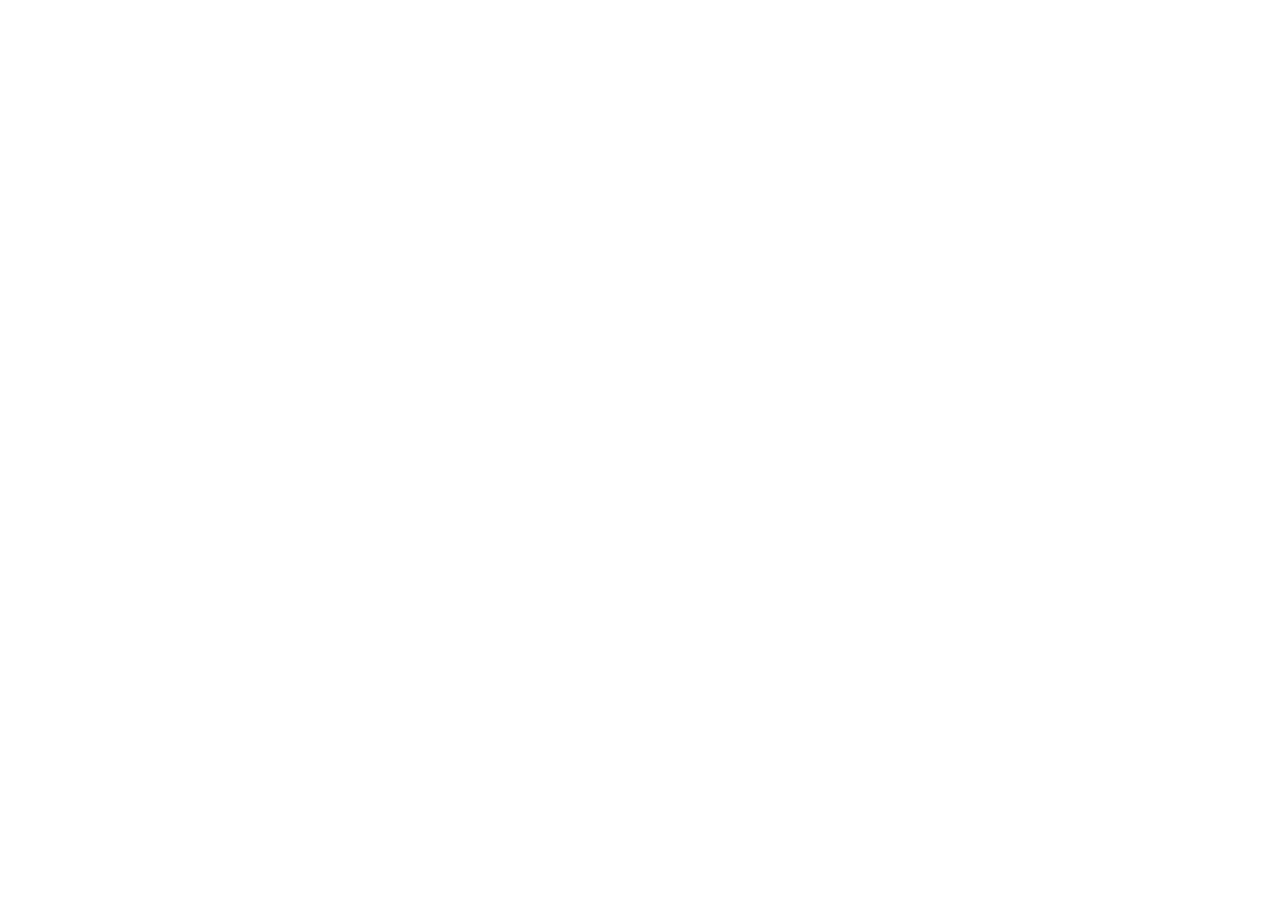
==== form.html @ 8257accf "INIT" ====
<!DOCTYPE html>
<html lang="en">
<head>
    <meta charset="UTF-8">
    <meta name="viewport" content="width=device-width, initial-scale=1.0">
    <title>OD Form</title>
</head>
<body>
    
</body>
</html>
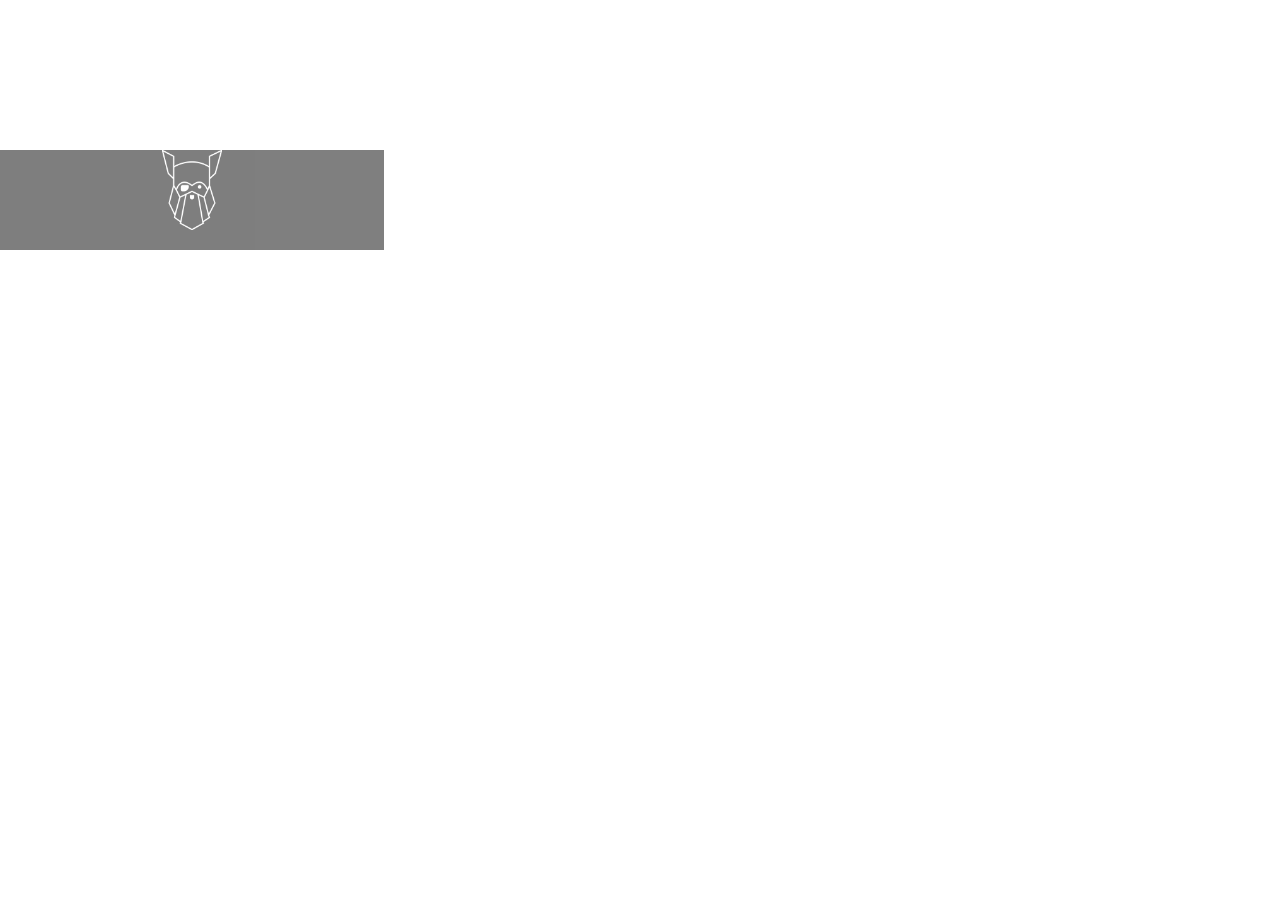
==== commit 186cb4f0: "just hangin around" ====
--- a/form.html
+++ b/form.html
@@ -3,9 +3,20 @@
 <head>
     <meta charset="UTF-8">
     <meta name="viewport" content="width=device-width, initial-scale=1.0">
+    <link rel="stylesheet" href="form.css">
     <title>OD Form</title>
 </head>
 <body>
-    
+    <main>
+        <div class="left-container">
+            <div class="hero-container">
+                <img src="logo.png" alt="odin logo" height="80">
+            </div>
+            <p class="left-footer">
+                Photo by <u>CelestialCanvas</u>
+            </p>
+        </div>
+        <div class="right-container"></div>
+    </main>
 </body>
 </html>
--- a/form.css
+++ b/form.css
@@ -0,0 +1,43 @@
+* {
+    padding: 0;
+    margin: 0;
+    box-sizing: border-box;
+}
+
+main {
+    display: flex;
+}
+
+
+.left-container {
+    width: 30vw;
+    height: 100vh;
+    background-image: url('bgImage.png');
+    background-size: cover;
+    background-position: center;
+    position: relative;
+}
+
+.hero-container {
+    height: 100px;
+    width: 100%;
+    background-color: black;
+    opacity: 50%;
+    position: absolute;
+    top: 150px;
+    display: flex;
+    justify-content: center;
+}
+
+.hero-container > img {
+    position: absolute;
+}
+
+.left-footer {
+    color: white;
+    position: absolute;
+    bottom: 10px;
+    left: 35%;
+    font-size: smaller;
+    opacity: 0.85;
+}
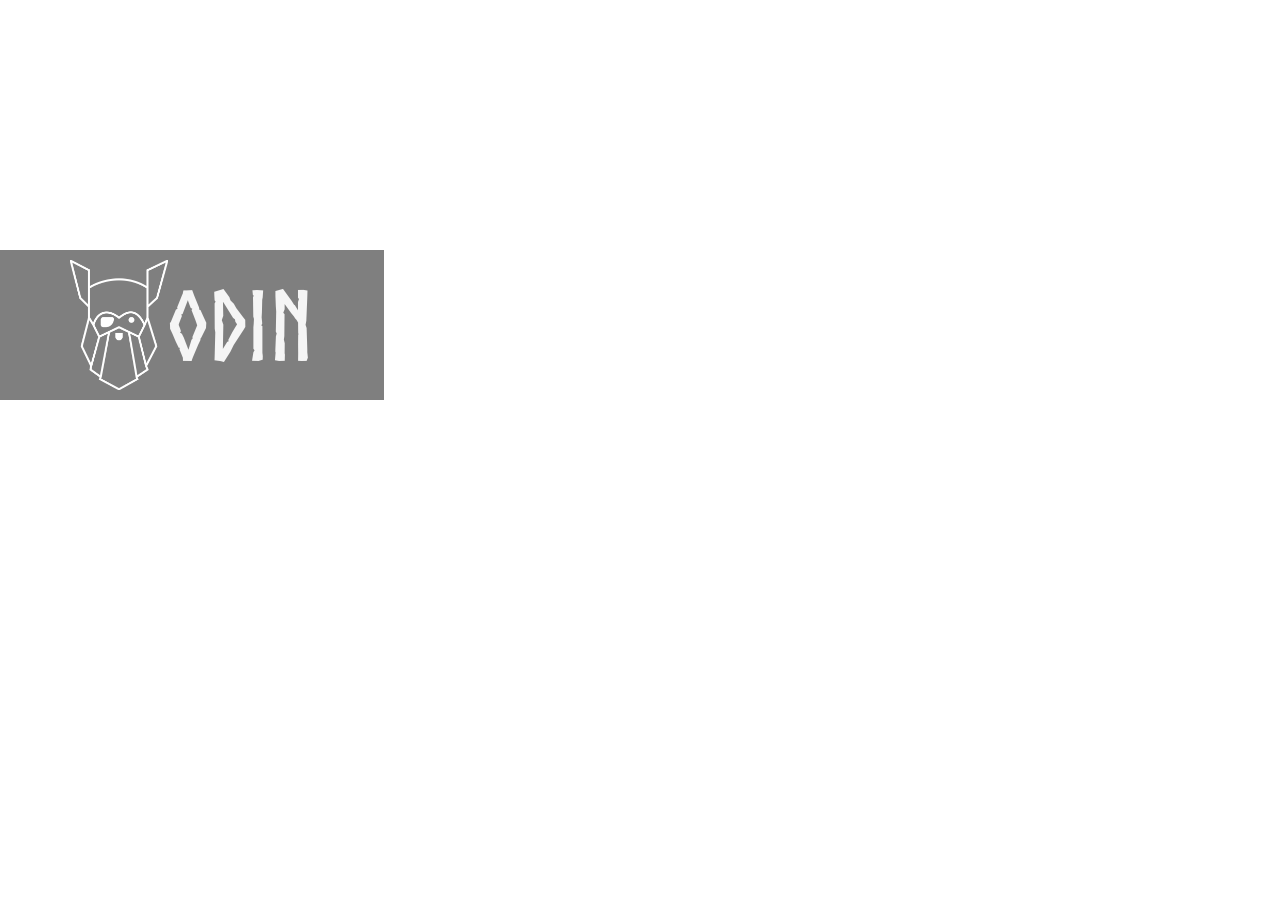
==== commit f0389c23: "Hero banner fix" ====
--- a/form.html
+++ b/form.html
@@ -10,7 +10,8 @@
     <main>
         <div class="left-container">
             <div class="hero-container">
-                <img src="logo.png" alt="odin logo" height="80">
+                <img src="logo.png" alt="odin logo" height="130">
+                <p>ODIN</p>
             </div>
             <p class="left-footer">
                 Photo by <u>CelestialCanvas</u>
--- a/form.css
+++ b/form.css
@@ -1,3 +1,8 @@
+@font-face {
+    font-family: "Norse-Bold";
+    src: url("Norse-Bold.otf");
+}
+
 * {
     padding: 0;
     margin: 0;
@@ -19,19 +24,20 @@
 }
 
 .hero-container {
-    height: 100px;
+    font-family: 'Norse-Bold', Arial, Helvetica, sans-serif;
+    height: 150px;
     width: 100%;
-    background-color: black;
-    opacity: 50%;
+    background-color: rgba(0, 0, 0, 0.5);
     position: absolute;
-    top: 150px;
+    top: 250px;
     display: flex;
     justify-content: center;
+    align-items: center;
+    color: whitesmoke;
+    font-size: 6rem;
 }
 
-.hero-container > img {
-    position: absolute;
-}
+
 
 .left-footer {
     color: white;
@@ -39,5 +45,4 @@
     bottom: 10px;
     left: 35%;
     font-size: smaller;
-    opacity: 0.85;
 }
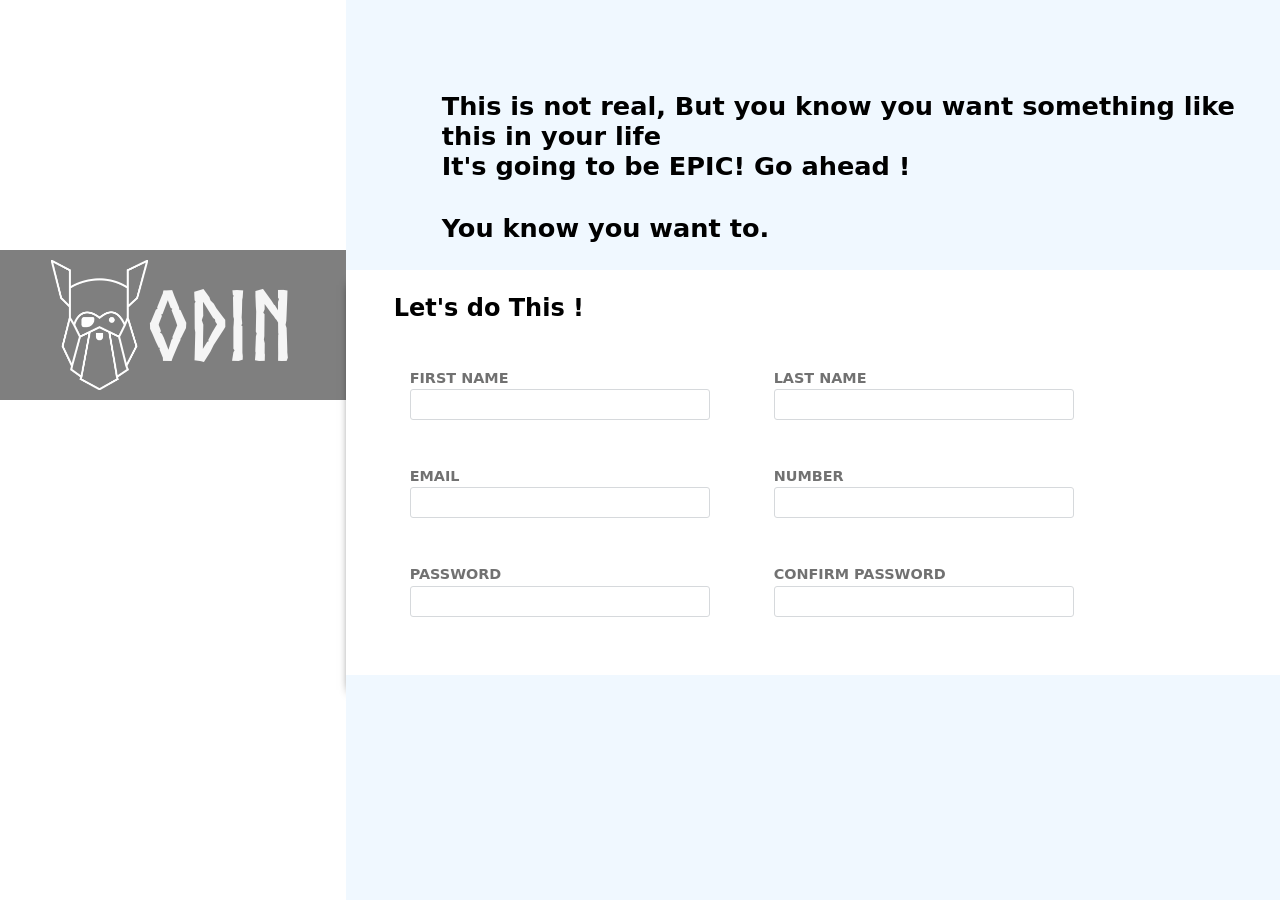
==== commit b511d3b9: "Added the form with some styles" ====
--- a/form.html
+++ b/form.html
@@ -17,7 +17,55 @@
                 Photo by <u>CelestialCanvas</u>
             </p>
         </div>
-        <div class="right-container"></div>
+        <div class="right-container">
+            <div class="top-right">
+                <p>
+                    This is not real, But you know you want something like this in your life<br>
+                    It's going to be EPIC! Go ahead !
+                </p>
+                <p>
+                    You know you want to.
+                </p>
+            </div>
+            <div class="mid-right">
+                <h2>Let's do This !</h1>
+                <form action="" method="get">
+                    <div class="form-row">
+                        <div class="form-elem">
+                            <label for="fName">FIRST NAME</label>
+                            <input id="fName" type="text">
+                        </div>
+                        <div class="form-elem">
+                            <label for="lName">LAST NAME</label>
+                            <input id="lName" type="text">
+                        </div>
+                    </div>
+                    <div class="form-row">
+                        <div class="form-elem">
+                            <label for="email">EMAIL</label>
+                            <input type="email" name="email" id="email">
+                        </div>
+                        <div class="form-elem">
+                            <label for="tel">NUMBER</label>
+                            <input type="tel" name="telNum" id="tel">
+                        </div>
+                    </div>
+                    <div class="form-row">
+                        <div class="form-elem">
+                            <label for="password">PASSWORD</label>
+                            <input type="password" name="password" id="password">
+                        </div>
+                        <div class="form-elem">
+                            <label for="confPassword">CONFIRM PASSWORD</label>
+                            <input type="password" name="confirmedPassword" id="confPassword">
+                        </div>
+                    </div>
+                </form>
+            </div>
+            <div class="bot-right">
+
+            </div>
+        </div>
     </main>
 </body>
 </html>
--- a/form.css
+++ b/form.css
@@ -13,9 +13,43 @@
     display: flex;
 }
 
+form {
+    display: flex;
+    flex-direction: column;
+    gap: 3rem;
+    height: 100%;
+    width: 100%;
+    padding-top: 3rem;
+    padding-left: 4rem;
+}
+
+.form-row {
+    display: flex;
+    gap: 4rem;
+}
+
+.form-elem {
+    display: flex;
+    flex-direction: column;
+    gap: 0.2rem;
+}
+
+.form-elem label {
+    color: rgba(25, 24, 24, 0.617);
+    font-size: 0.9rem;
+    font-weight: 600;
+}
+
+.form-elem input {
+    background-color: #FFFFFF;
+    border: 1px solid #D6D9DC;
+    border-radius: 3px;
+    width: 300px;
+    padding: 7px;
+}
 
 .left-container {
-    width: 30vw;
+    width: 37vw;
     height: 100vh;
     background-image: url('bgImage.png');
     background-size: cover;
@@ -45,4 +79,47 @@
     bottom: 10px;
     left: 35%;
     font-size: smaller;
+}
+
+
+
+
+.right-container {
+    display: flex;
+    width: 100%;
+    flex-direction: column;
+    font-family: system-ui, Arial, Helvetica, sans-serif;
+}
+
+.top-right {
+    height: 30vh;
+    width: 100%;
+    background-color: aliceblue;
+    font-size: 1.6rem;
+    font-weight: 800;
+    display: flex;
+    flex-direction: column;
+    justify-content: center;
+    gap: 2rem;
+    padding-left: 6rem;
+}
+
+.top-right p:first-child {
+    padding-top: 4rem;
+}
+
+.mid-right {
+    height: 45vh;
+    box-shadow: 5px 15px 10px black;
+}
+
+.mid-right > h2 {
+    padding-left: 3rem;
+    padding-top: 1.5rem;
+}
+
+.bot-right {
+    height: 25vh;
+    width: 100%;
+    background-color: aliceblue;
 }
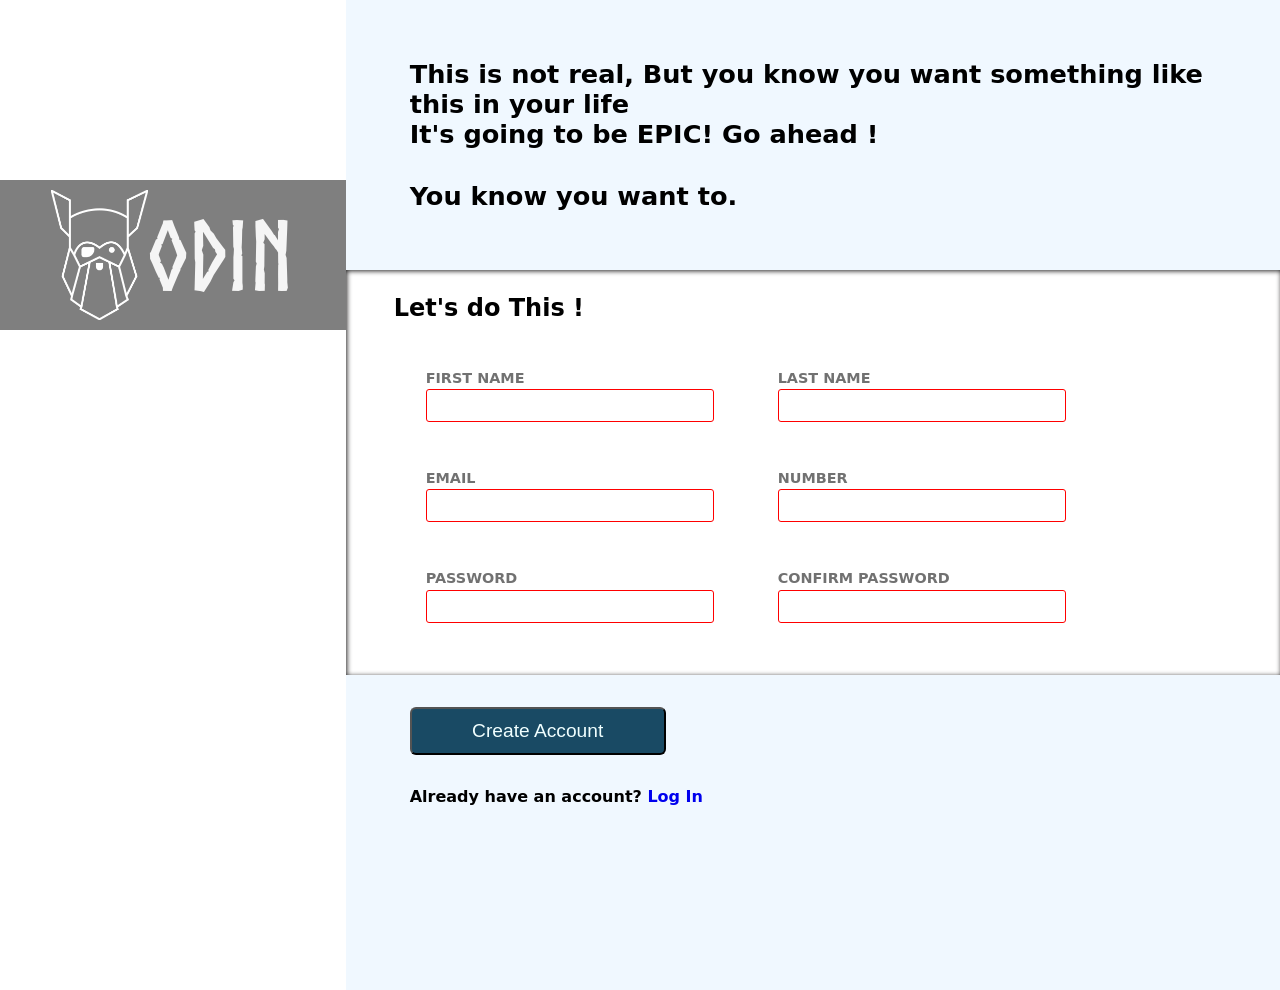
==== commit 6c4303d6: "Added the bottom part" ====
--- a/form.html
+++ b/form.html
@@ -33,37 +33,40 @@
                     <div class="form-row">
                         <div class="form-elem">
                             <label for="fName">FIRST NAME</label>
-                            <input id="fName" type="text">
+                            <input id="fName" type="text" required>
                         </div>
                         <div class="form-elem">
                             <label for="lName">LAST NAME</label>
-                            <input id="lName" type="text">
+                            <input id="lName" type="text" required>
                         </div>
                     </div>
                     <div class="form-row">
                         <div class="form-elem">
                             <label for="email">EMAIL</label>
-                            <input type="email" name="email" id="email">
+                            <input type="email" name="email" id="email" required>
                         </div>
                         <div class="form-elem">
                             <label for="tel">NUMBER</label>
-                            <input type="tel" name="telNum" id="tel">
+                            <input type="tel" name="telNum" id="tel" required>
                         </div>
                     </div>
                     <div class="form-row">
                         <div class="form-elem">
                             <label for="password">PASSWORD</label>
-                            <input type="password" name="password" id="password">
+                            <input type="password" name="password" id="password" minlength="8" required>
                         </div>
                         <div class="form-elem">
                             <label for="confPassword">CONFIRM PASSWORD</label>
-                            <input type="password" name="confirmedPassword" id="confPassword">
+                            <input type="password" name="confirmedPassword" id="confPassword" minlength="8" required>
                         </div>
                     </div>
                 </form>
             </div>
             <div class="bot-right">
-
+                <button type="submit">Create Account</button>
+                <p>
+                    Already have an account? <a href="#">Log In</a>
+                </p>
             </div>
         </div>
     </main>
--- a/form.css
+++ b/form.css
@@ -9,6 +9,10 @@
     box-sizing: border-box;
 }
 
+a {
+    text-decoration: none;
+}
+
 main {
     display: flex;
 }
@@ -16,19 +20,21 @@
 form {
     display: flex;
     flex-direction: column;
+    flex-wrap: wrap;
     gap: 3rem;
     height: 100%;
     width: 100%;
-    padding-top: 3rem;
-    padding-left: 4rem;
+    padding: 3rem 5rem;
 }
 
 .form-row {
+    flex-shrink: 1;
     display: flex;
     gap: 4rem;
 }
 
 .form-elem {
+    flex-shrink: 1;
     display: flex;
     flex-direction: column;
     gap: 0.2rem;
@@ -44,13 +50,20 @@
     background-color: #FFFFFF;
     border: 1px solid #D6D9DC;
     border-radius: 3px;
-    width: 300px;
-    padding: 7px;
+    width: 18rem;
+    padding: 0.5rem;
+}
+
+input:valid {
+    border-color:  rgb(54, 235, 54);
+}
+
+input:invalid {
+    border-color:  red;
 }
 
 .left-container {
     width: 37vw;
-    height: 100vh;
     background-image: url('bgImage.png');
     background-size: cover;
     background-position: center;
@@ -63,7 +76,7 @@
     width: 100%;
     background-color: rgba(0, 0, 0, 0.5);
     position: absolute;
-    top: 250px;
+    top: 20vh;
     display: flex;
     justify-content: center;
     align-items: center;
@@ -92,7 +105,7 @@
 }
 
 .top-right {
-    height: 30vh;
+    min-height: 30vh;
     width: 100%;
     background-color: aliceblue;
     font-size: 1.6rem;
@@ -101,16 +114,13 @@
     flex-direction: column;
     justify-content: center;
     gap: 2rem;
-    padding-left: 6rem;
+    padding: 3rem 4rem;
 }
 
-.top-right p:first-child {
-    padding-top: 4rem;
-}
 
 .mid-right {
-    height: 45vh;
-    box-shadow: 5px 15px 10px black;
+    min-height: 45vh;
+    box-shadow: inset 1px 1px 5px rgb(36, 35, 35);
 }
 
 .mid-right > h2 {
@@ -119,7 +129,27 @@
 }
 
 .bot-right {
-    height: 25vh;
+    min-height: 35vh;
     width: 100%;
     background-color: aliceblue;
+    padding: 2rem 4rem;
+    font-weight: 600;
+}
+
+.bot-right > button {
+    height: 3rem;
+    width: 16rem;
+    margin-bottom: 2rem;
+    font-size: 1.2rem;
+    background-color: rgb(25, 74, 100);
+    border-radius: 6px;
+    color: azure;
+}
+
+.bot-right > p {
+    color: black;
+}
+
+.bot-right > a {
+    color: rgb(17, 17, 85);
 }
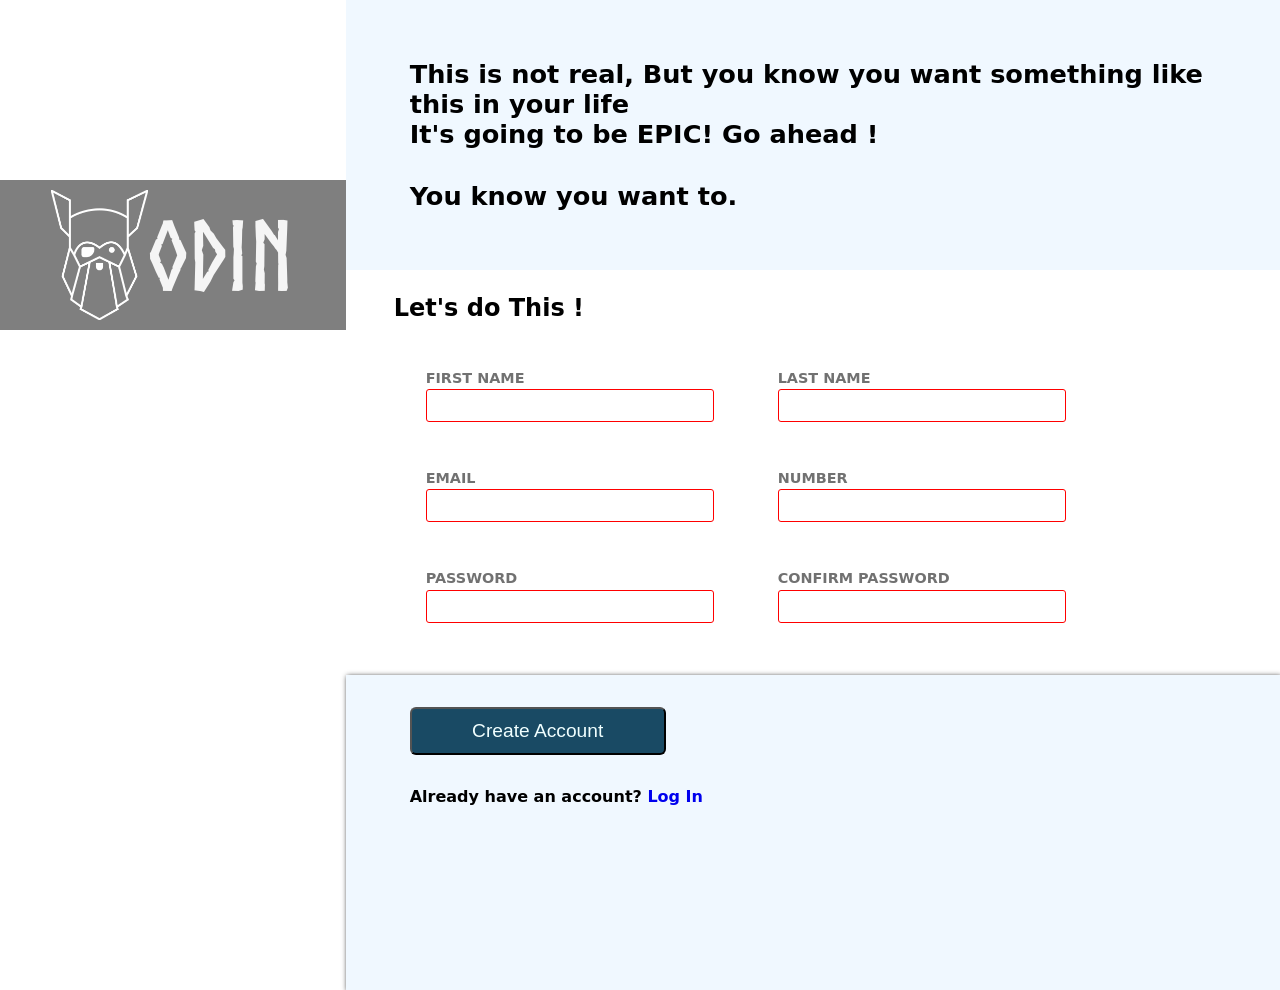
==== commit 0d07180a: "slight imporvement" ====
--- a/form.html
+++ b/form.html
@@ -29,7 +29,7 @@
             </div>
             <div class="mid-right">
                 <h2>Let's do This !</h1>
-                <form action="" method="get">
+                <form id="myForm" action="" method="get">
                     <div class="form-row">
                         <div class="form-elem">
                             <label for="fName">FIRST NAME</label>
@@ -63,7 +63,7 @@
                 </form>
             </div>
             <div class="bot-right">
-                <button type="submit">Create Account</button>
+                <button type="submit" form="myForm">Create Account</button>
                 <p>
                     Already have an account? <a href="#">Log In</a>
                 </p>
--- a/form.css
+++ b/form.css
@@ -120,7 +120,6 @@
 
 .mid-right {
     min-height: 45vh;
-    box-shadow: inset 1px 1px 5px rgb(36, 35, 35);
 }
 
 .mid-right > h2 {
@@ -134,6 +133,7 @@
     background-color: aliceblue;
     padding: 2rem 4rem;
     font-weight: 600;
+    box-shadow: 1px 1px 5px rgb(36, 35, 35);
 }
 
 .bot-right > button {
